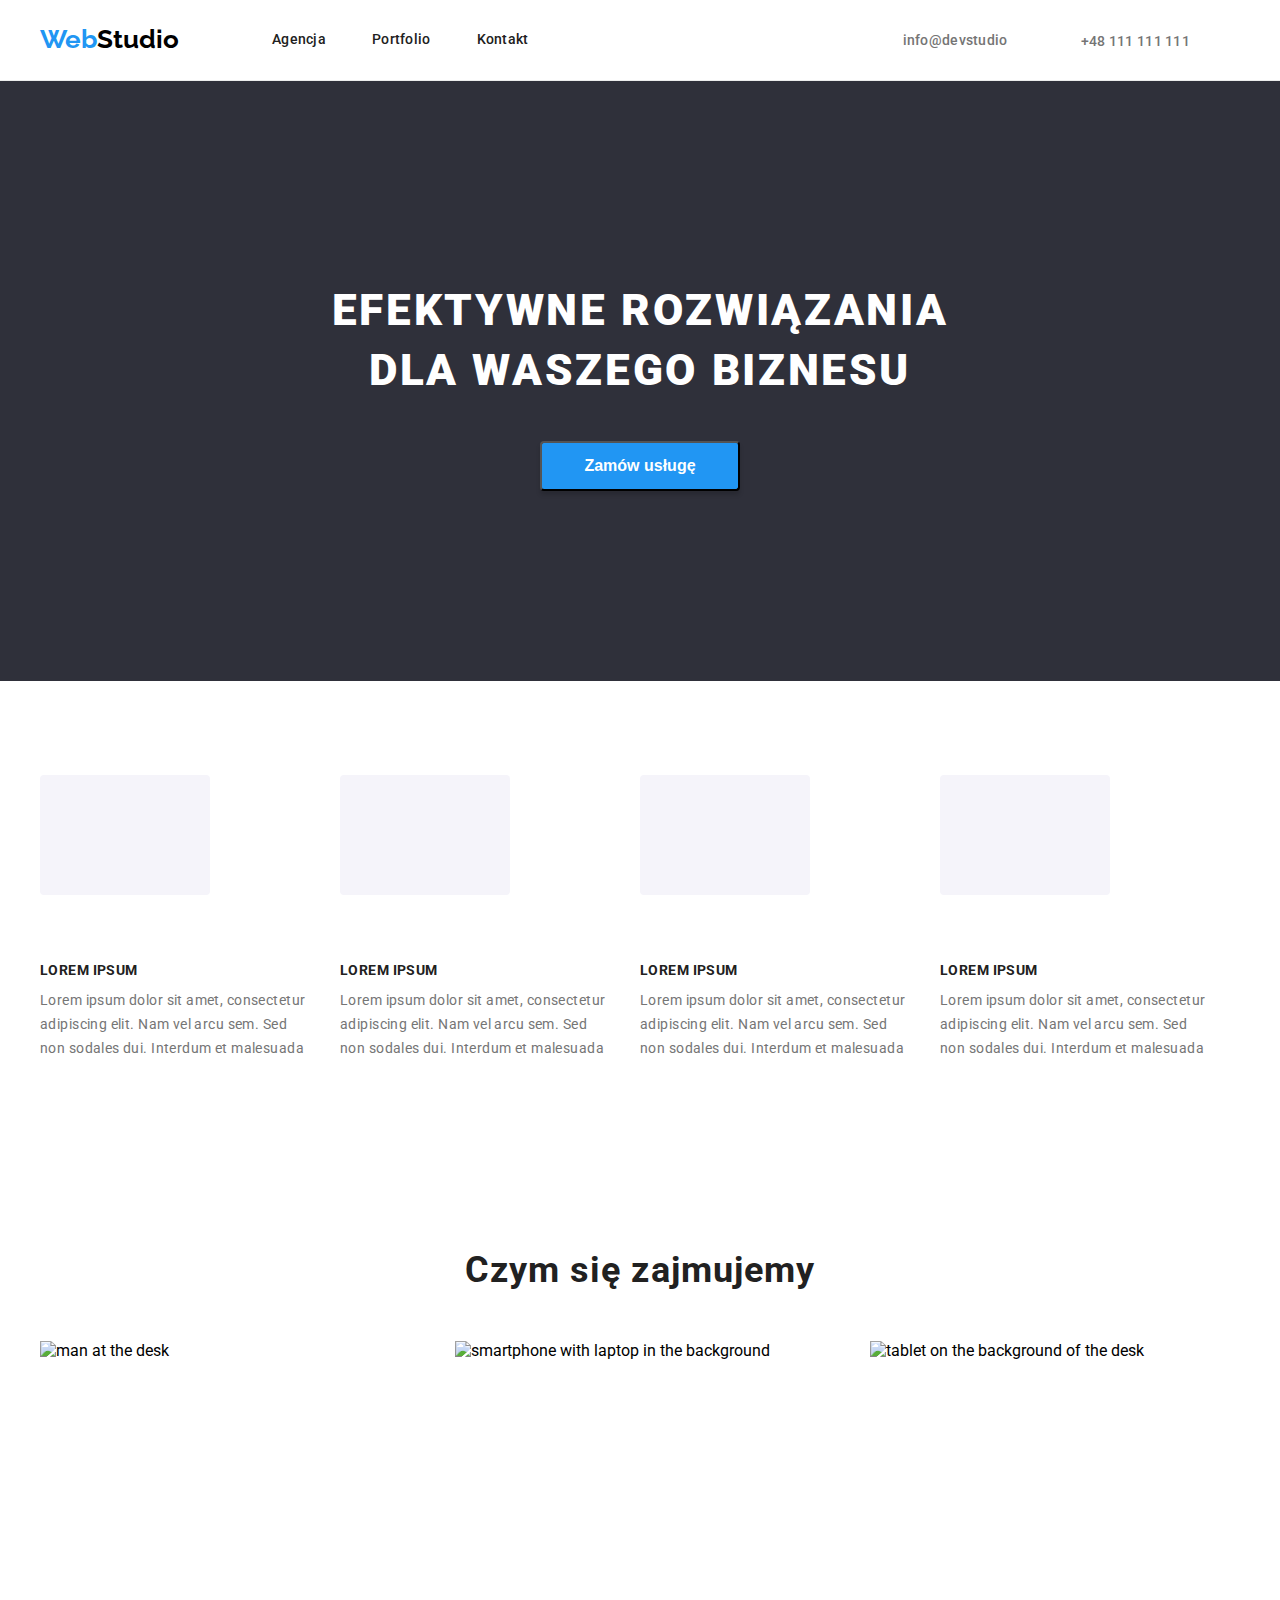
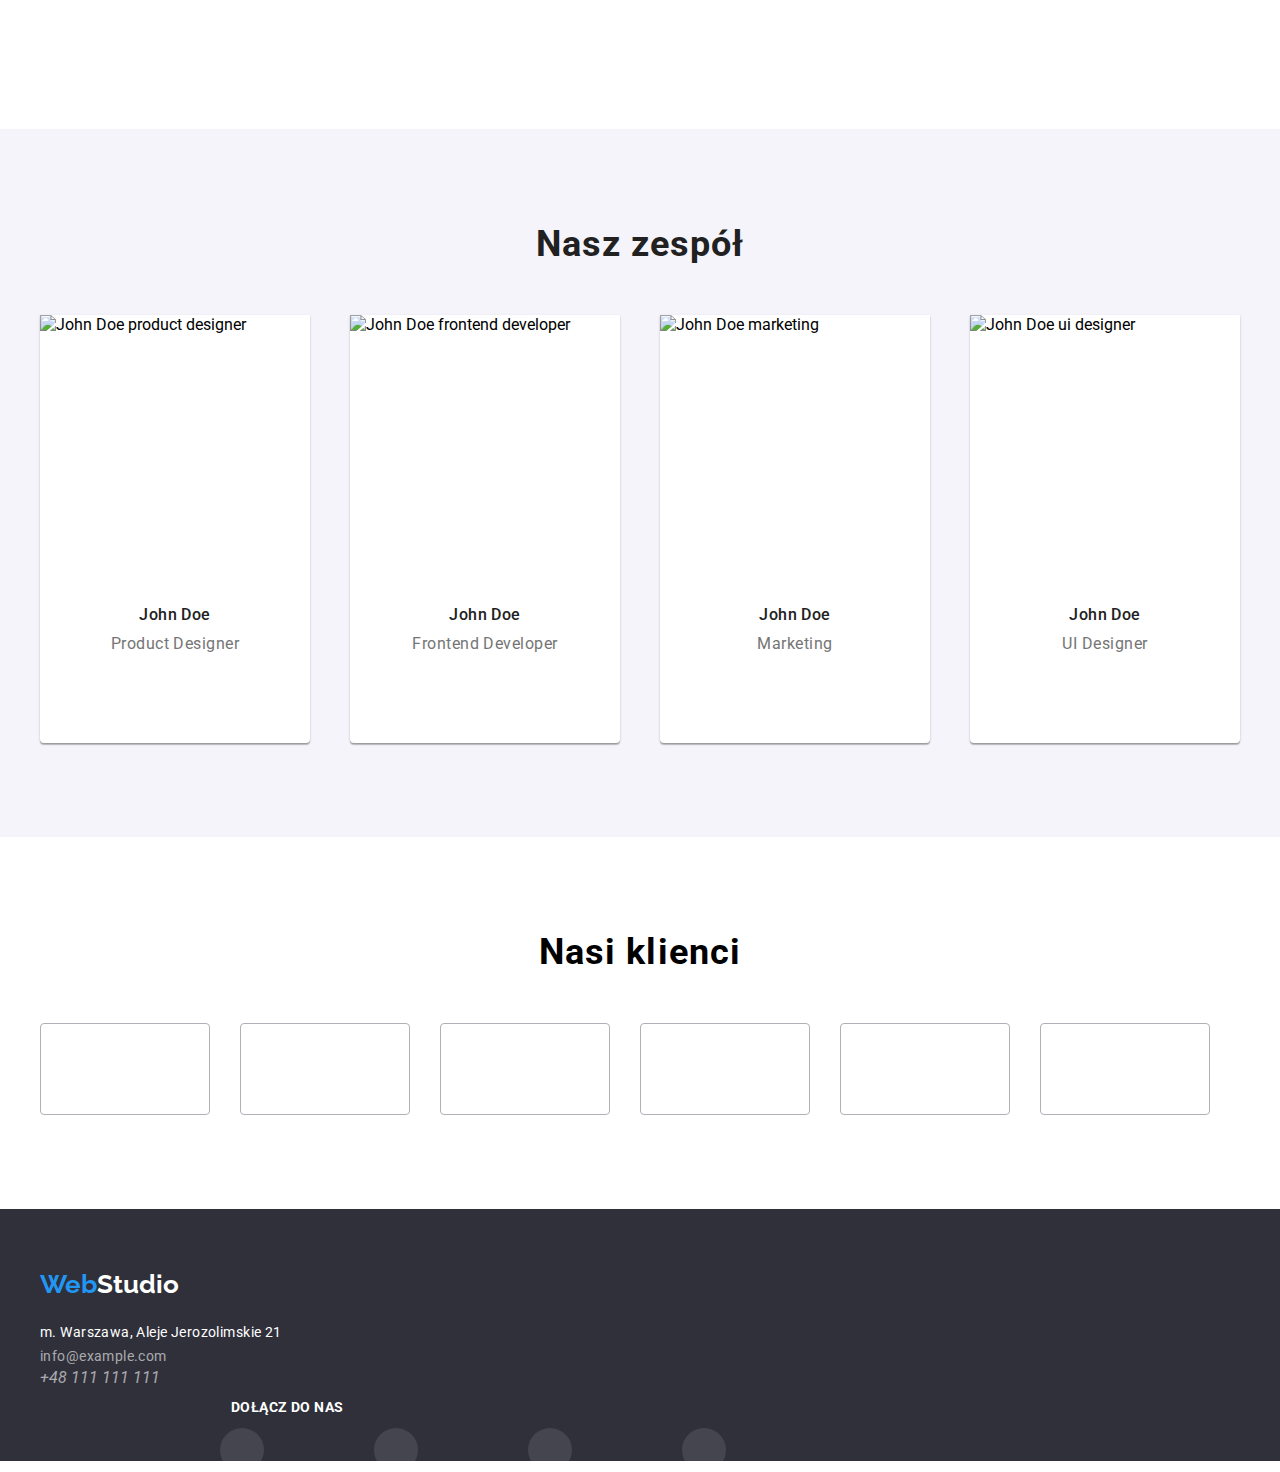
==== index.html @ ad904552 "Footer update" ====
<!DOCTYPE html>
<html lang="pl">
  <head>
    <meta charset="UTF-8" />
    <meta http-equiv="X-UA-Compatible" content="IE=edge" />
    <meta name="viewport" content="width=device-width, initial-scale=1.0" />
    <link
      href="https://fonts.googleapis.com/css2?family=Raleway:wght@700&family=Roboto:wght@400;500;700;900&display=swap"
      rel="stylesheet"
    />
    <link
      rel="stylesheet"
      href="node_modules/modern-normalize/modern-normalize.css"
    />
    <link rel="stylesheet" href="./css/styles.css" />
    <title>WebStudio</title>
  </head>
  <body>
    <header class="header">
      <div class="container header-nav">
        <nav class="header-nav">
          <a class="logo link" href="index.html"
            >Web<span class="studio-top">Studio</span></a
          >
          <ul class="header-nav-list list">
            <li class="header-nav-item">
              <a class="header-nav-link link" href="index.html">Agencja</a>
            </li>
            <li class="header-nav-item">
              <a class="header-nav-link link" href="portfolio.html"
                >Portfolio</a
              >
            </li>
            <li class="header-nav-item">
              <a class="header-nav-link link" href="kontakt.html">Kontakt</a>
            </li>
          </ul>
        </nav>
        <ul class="header-contact-list list">
          <li class="header-contact-item">
            <a class="header-contact-link link" href="mailto:info@devstudio.com"
              ><svg class="contact-icon" width="16" height="12">
                <use href="./images/icons.svg#icon-envelope-1"></use>
              </svg>
              info@devstudio</a
            >
          </li>
          <li class="header-contact-item">
            <a class="header-contact-link link" href="tel:+48111111111"
              ><svg class="contact-icon" width="10" height="16">
                <use href="./images/icons.svg#icon-phone"></use>
              </svg>
              +48 111 111 111</a
            >
          </li>
        </ul>
      </div>
    </header>
    <main>
      <section class="orders">
        <div class="container">
          <h1 class="order-title">EFEKTYWNE ROZWIĄZANIA DLA WASZEGO BIZNESU</h1>
          <button class="order-btn" type="button">Zamów usługę</button>
        </div>
      </section>
      <section class="feature-menu">
        <div class="container">
          <ul class="feature-list list">
            <li class="feature-item">
              <svg class="feature-icon" width="270" height="120">
                <use href="./images/icons.svg#icon-antenna-1"></use>
              </svg>
              <h4 class="feature-header">Lorem ipsum</h4>
              <p class="feature-text">
                Lorem ipsum dolor sit amet, consectetur adipiscing elit. Nam vel
                arcu sem. Sed non sodales dui. Interdum et malesuada
              </p>
            </li>
            <li class="feature-item">
              <svg class="feature-icon">
                <use href="./images/icons.svg#icon-clock-1"></use>
              </svg>
              <h4 class="feature-header">Lorem ipsum</h4>
              <p class="feature-text">
                Lorem ipsum dolor sit amet, consectetur adipiscing elit. Nam vel
                arcu sem. Sed non sodales dui. Interdum et malesuada
              </p>
            </li>
            <li class="feature-item">
              <svg class="feature-icon">
                <use href="./images/icons.svg#icon-diagram-1"></use>
              </svg>
              <h4 class="feature-header">Lorem ipsum</h4>
              <p class="feature-text">
                Lorem ipsum dolor sit amet, consectetur adipiscing elit. Nam vel
                arcu sem. Sed non sodales dui. Interdum et malesuada
              </p>
            </li>
            <li class="feature-item">
              <svg class="feature-icon" >
                <use href="./images/icons.svg#icon-astronaut-1"></use>
              </svg>
              <h4 class="feature-header">Lorem ipsum</h4>
              <p class="feature-text">
                Lorem ipsum dolor sit amet, consectetur adipiscing elit. Nam vel
                arcu sem. Sed non sodales dui. Interdum et malesuada
              </p>
            </li>
          </ul>
        </div>
      </section>
      <section class="we-do">
        <div class="container">
          <h2 class="we-do-title">Czym się zajmujemy</h2>
          <ul class="we-do-list list">
            <li class="we-do-item">
              <img
                src="images/desktop.jpg"
                alt="man at the desk"
                width="370"
                height="294"
              />
            </li>
            <li class="we-do-item">
              <img
                src="images/mobile.jpg"
                alt="smartphone with laptop in the background"
                width="370"
                height="294"
              />
            </li>
            <li class="we-do-item">
              <img
                src="images/tablet.jpg"
                alt="tablet on the background of the desk"
                width="370"
                height="294"
              />
            </li>
          </ul>
        </div>
      </section>
      <section class="our-team">
        <div class="container">
          <h2 class="our-team-title">Nasz zespół</h2>
          <ul class="our-team-list list">
            <li class="our-team-item">
              <figure>
                <img
                  src="images/product_designer.jpg"
                  alt="John Doe product designer"
                  width="270"
                  height="260"
                />
                <figcaption class="our-team-position">
                  <h3 class="worker">John Doe</h3>
                  <p class="worker-position">Product Designer</p>
                  <ul class="team-social-icon-list list">
                    <li class="team-social-icon-item">
                      <a class="team-social-icon-link link" href="#">
                        <svg class="team-social-icon" width="20" height="20">
                          <use href="./images/icons.svg#icon-instagram"></use>
                        </svg>
                      </a>
                    </li>
                    <li class="team-social-icon-item">
                      <a class="team-social-icon-link link" href="#">
                        <svg class="team-social-icon" width="20" height="20">
                          <use href="./images/icons.svg#icon-twitter"></use>
                        </svg>
                      </a>
                    </li>
                    <li class="team-social-icon-item">
                      <a class="team-social-icon-link link" href="#">
                        <svg class="team-social-icon" width="20" height="20">
                          <use href="./images/icons.svg#icon-facebook"></use>
                        </svg>
                      </a>
                    </li>
                    <li class="team-social-icon-item">
                      <a class="team-social-icon-link link" href="#">
                        <svg class="team-social-icon" width="20" height="20">
                          <use href="./images/icons.svg#icon-linkedin2"></use>
                        </svg>
                      </a>
                    </li>
                  </ul>
                </figcaption>
              </figure>
            </li>
            <li class="our-team-item">
              <figure>
                <img
                  src="images/frontend_developer.jpg"
                  alt="John Doe frontend developer"
                  width="270"
                  height="260"
                />
                <figcaption class="our-team-position">
                  <h3 class="worker">John Doe</h3>
                  <p class="worker-position">Frontend Developer</p>
                  <ul class="team-social-icon-list list">
                    <li class="team-social-icon-item">
                      <a class="team-social-icon-link link" href="#">
                        <svg class="team-social-icon" width="20" height="20">
                          <use href="./images/icons.svg#icon-instagram"></use>
                        </svg>
                      </a>
                    </li>
                    <li class="team-social-icon-item">
                      <a class="team-social-icon-link link" href="#">
                        <svg class="team-social-icon" width="20" height="20">
                          <use href="./images/icons.svg#icon-twitter"></use>
                        </svg>
                      </a>
                    </li>
                    <li class="team-social-icon-item">
                      <a class="team-social-icon-link link" href="#">
                        <svg class="team-social-icon" width="20" height="20">
                          <use href="./images/icons.svg#icon-facebook"></use>
                        </svg>
                      </a>
                    </li>
                    <li class="team-social-icon-item">
                      <a class="team-social-icon-link link" href="#">
                        <svg class="team-social-icon" width="20" height="20">
                          <use href="./images/icons.svg#icon-linkedin2"></use>
                        </svg>
                      </a>
                    </li>
                  </ul>
                </figcaption>
              </figure>
            </li>
            <li class="our-team-item">
              <figure>
                <img
                  src="images/marketing.jpg"
                  alt="John Doe marketing"
                  width="270"
                  height="260"
                />
                <figcaption class="our-team-position">
                  <h3 class="worker">John Doe</h3>
                  <p class="worker-position">Marketing</p>
                  <ul class="team-social-icon-list list">
                    <li class="team-social-icon-item">
                      <a class="team-social-icon-link link" href="#">
                        <svg class="team-social-icon" width="20" height="20">
                          <use href="./images/icons.svg#icon-instagram"></use>
                        </svg>
                      </a>
                    </li>
                    <li class="team-social-icon-item">
                      <a class="team-social-icon-link link" href="#">
                        <svg class="team-social-icon" width="20" height="20">
                          <use href="./images/icons.svg#icon-twitter"></use>
                        </svg>
                      </a>
                    </li>
                    <li class="team-social-icon-item">
                      <a class="team-social-icon-link link" href="#">
                        <svg class="team-social-icon" width="20" height="20">
                          <use href="./images/icons.svg#icon-facebook"></use>
                        </svg>
                      </a>
                    </li>
                    <li class="team-social-icon-item">
                      <a class="team-social-icon-link link" href="#">
                        <svg class="team-social-icon" width="20" height="20">
                          <use href="./images/icons.svg#icon-linkedin2"></use>
                        </svg>
                      </a>
                    </li>
                  </ul>
                </figcaption>
              </figure>
            </li>
            <li class="our-team-item">
              <figure>
                <img
                  src="images/ui_designer.jpg"
                  alt="John Doe ui designer"
                  width="270"
                  height="260"
                />
                <figcaption class="our-team-position">
                  <h3 class="worker">John Doe</h3>
                  <p class="worker-position">UI Designer</p>
                  <ul class="team-social-icon-list list">
                    <li class="team-social-icon-item">
                      <a class="team-social-icon-link link" href="#">
                        <svg class="team-social-icon" width="20" height="20">
                          <use href="./images/icons.svg#icon-instagram"></use>
                        </svg>
                      </a>
                    </li>
                    <li class="team-social-icon-item">
                      <a class="team-social-icon-link link" href="#">
                        <svg class="team-social-icon" width="20" height="20">
                          <use href="./images/icons.svg#icon-twitter"></use>
                        </svg>
                      </a>
                    </li>
                    <li class="team-social-icon-item">
                      <a class="team-social-icon-link link" href="#">
                        <svg class="team-social-icon" width="20" height="20">
                          <use href="./images/icons.svg#icon-facebook"></use>
                        </svg>
                      </a>
                    </li>
                    <li class="team-social-icon-item">
                      <a class="team-social-icon-link link" href="#">
                        <svg class="team-social-icon" width="20" height="20">
                          <use href="./images/icons.svg#icon-linkedin2"></use>
                        </svg>
                      </a>
                    </li>
                  </ul>
                </figcaption>
              </figure>
            </li>
          </ul>
        </div>
      </section>
      <section class="our-customers">
        <div class="container">
          <h2 class="our-customers-title">Nasi klienci</h2>
          <ul class="our-customers-list list">
            <li class="our-customers-item">
              <a class="our-customers-link" href="#">
                <svg class="our-customers-icon">
                  <use href="./images/icons.svg#icon-yanco"></use>
                </svg>
              </a>
            </li>
            <li class="our-customers-item">
              <a class="our-customers-link" href="#">
                <svg class="our-customers-icon">
                  <use href="./images/icons.svg#icon-companysheet"></use>
                </svg>
              </a>
            </li>
            <li class="our-customers-item">
              <a class="our-customers-link" href="#">
                <svg class="our-customers-icon">
                  <use href="./images/icons.svg#icon-company"></use>
                </svg>
              </a>
            </li>
            <li class="our-customers-item">
              <a class="our-customers-link" href="#">
                <svg class="our-customers-icon">
                  <use href="./images/icons.svg#icon-foster"></use>
                </svg>
              </a>
            </li>
            <li class="our-customers-item">
              <a class="our-customers-link" href="#">
                <svg class="our-customers-icon">
                  <use href="./images/icons.svg#icon-brand"></use>
                </svg>
              </a>
            </li>
            <li class="our-customers-item">
              <a class="our-customers-link" href="#">
                <svg class="our-customers-icon">
                  <use href="./images/icons.svg#icon-companybox"></use>
                </svg>
              </a>
            </li>
          </ul>
        </div>
      </section>
    </main>
    <footer class="footer-menu-nav">
      <div class="container">
        <div class="footer-content">
        <h3 class="footer-logo">
          <a class="logo link" href="index.html"
            >Web<span class="studio-bottom">Studio</span></a
          >
        </h3>
        <address class="footer-contact">
          <ul class="footer-contact-list">
            <li class="footer-contact-item adress">
              m. Warszawa, Aleje Jerozolimskie 21
            </li>
            <li class="footer-contact-item">
              <a class="footer-contact-link link" href="mailto:info@example.com"
                >info@example.com</a
              >
            </li>
            <li>
              <a class="footer-contact-link link" href="+48111111111"
                >+48 111 111 111</a
              >
            </li>
          </ul>
        </address>
        </div>
 
        <h3 class="footer-social-icon-title">DOŁĄCZ DO NAS</h3>
       <div class="footer-social-icon">
        
        <ul class="footer-social-icon-list list">
          
          <li class="footer-social-icon-item">
            <a class="footer-social-link link" href="#">
              <svg class="footer-social-icon">
                <use href="./images/icons.svg#icon-instagram"></use>
              </svg>
              </a>
          </li>

          <li class="footer-social-icon-item">
            <a class="footer-social-link link" href="#">
              <svg class="footer-social-icon">
                <use href="./images/icons.svg#icon-twitter"></use>
              </svg>
              </a>
          </li>
          <li class="footer-social-icon-item">
            <a class="footer-social-link link" href="#">
              <svg class="footer-social-icon">
                <use href="./images/icons.svg#icon-facebook"></use>
              </svg>
            </a>  
          </li>
          <li class="footer-social-icon-item">
            <a class="footer-social-link link" href="#">
              <svg class="footer-social-icon">
                <use href="./images/icons.svg#icon-linkedin2"></use>
              </svg>
            </a>
          </li>
        </ul>
      </div>
      </div>
    </footer>
  </body>
</html>
---- css/styles.css ----
* {
  margin: 0px;
  padding: 0px;
}

*,
*::before,
*::after {
  box-sizing: border-box;
}
:root {
  --main-font: "Roboto", sans-serif;
  --second-font: "Raleway", sans-serif;
  --brand-color: #212121;
  --studio-top-color: rgb(0, 0, 0);
  --studio-bottom-color: #ffffff;
  --team-background-color: #f5f4fa;
  --menu-nav-menu-footer-bckgr: #2f303a;
  --link-color-hover: #2196f3;
  --color-icon: #afb1b8;
}

body {
  font-family: var(--main-font);
}

.link {
  text-decoration: none;
}

h1,
h2,
h3,
h4,
h5,
h6,
p,
ul {
  margin: 0;
  padding: 0;
}

.container {
  max-width: 1200px;
  margin: 0 auto;
  align-items: center;
  /* outline: 2px dashed #f44336; */
}

img {
  display: block;
}

/* index.html */
.header-nav-link {
  font-weight: 500;
  font-size: 14px;
  line-height: 1.14;
  letter-spacing: 0.02em;
  color: var(--brand-color);
}

.header-nav-link:hover,
.header-nav-link:focus,
.header-contact-link:hover,
.header-contact-link:focus {
  color: #2196f3;
}

.header-contact-link {
  width: 110px;
  height: 16px;
  left: 1263px;
  top: 32px;
  font-family: "Roboto";
  font-style: normal;
  font-weight: 500;
  font-size: 14px;
  line-height: 1.14;
  letter-spacing: 0.02em;
  color: #757575;
}

.header {
  border-bottom: 1px solid #ececec;
}

.header .container {
  display: flex;
  align-items: center;
}

.header-nav {
  display: flex;
  align-items: center;
}

.header-nav-list {
  display: flex;
  margin-left: 93px;
}
.header-nav-link {
  display: block;
  padding-top: 32px;
  padding-bottom: 32px;
  font-weight: 500;
  font-size: 14px;
  line-height: 1.14;
  letter-spacing: 0.02em;
}

.header-contact-list {
  display: flex;
  margin-left: auto;
}
.header-contact-link {
  margin-right: 50px;
}

.header-nav-item:not(:last-child) {
  margin-right: 46px;
}

.contact-icon {
  margin-right: 10px;
  fill: currentColor;
}
.logo {
  font-family: "Raleway";
  font-style: normal;
  font-weight: 700;
  font-size: 26px;
  line-height: 1.2;
  color: #2196f3;
  text-align: center;
  align-items: center;
}

.studio-top {
  color: var(--studio-top-color);
}
ul {
  list-style: none;
}

.order-btn {
  background: #2196f3;

  font-weight: 700;
  font-size: 16px;
  line-height: 1.88;
  width: 200px;
  height: 50px;
  box-shadow: 0px 4px 4px rgba(0, 0, 0, 0.15);
  border-radius: 4px;
  color: white;
  display: block;
  margin-left: auto;
  margin-right: auto;
}

.order-btn:hover,
.order-btn:focus {
  cursor: pointer;
}

.orders {
  height: 600px;
  margin-left: auto;
  margin-right: auto;
}
.orders,
.footer-menu-nav {
  background-color: var(--menu-nav-menu-footer-bckgr);
}

.order-title {
  font-style: normal;
  font-weight: 900;
  font-size: 44px;
  line-height: 1.36;
  text-align: center;
  letter-spacing: 0.06em;
  align-items: center;
  color: #ffffff;
  width: 696px;
  margin-left: auto;
  margin-right: auto;
  margin-bottom: 40px;
  display: block;
  padding-top: 200px;
  padding-bottom: auto;
}

.orders {
  background-image: linear-gradient(
      to right,
      rgba(47, 48, 58, 0.4),
      rgba(47, 48, 58, 0.4)
    ),
    url("../images/background_order.jpg");
  max-width: 1600px;
  height: 600px;
}

.feature-menu {
  padding-top: 94px;
  padding-bottom: 94px;
}

.feature-icon {
  max-width: 170px;
  height: 120px;
  background: #f5f4fa;
  border-radius: 4px;
  margin-bottom: 30px;
}
.feature-header {
  font-family: "Roboto";
  font-style: normal;
  font-weight: 700;
  font-size: 14px;
  line-height: 1.14;
  letter-spacing: 0.03em;
  text-transform: uppercase;
  color: #212121;
  margin-bottom: 10px;
  margin-top: 30px;
}
.feature-list {
  font-family: "Roboto";
  font-style: normal;
  font-weight: 400;
  font-size: 14px;
  line-height: 1.71;
  letter-spacing: 0.03em;
  color: #757575;
  display: flex;
}
.feature-item {
  margin-right: 30px;
  
}
.we-do-title,
.our-team-title {
  font-family: "Roboto";
  font-style: normal;
  font-weight: 700;
  font-size: 36px;
  line-height: 1.17;
  text-align: center;
  letter-spacing: 0.03em;
  color: #212121;
}
.we-do-title,
.our-team-title {
  padding-top: 94px;
  padding-bottom: 50px;
}

.we-do-list {
  display: flex;
  justify-content: space-between;
  padding-bottom: 94px;
}

.we-do-item:not(:last-child) {
  margin-right: 30px;
}
.our-team {
  background-color: var(--team-background-color);
}

.our-team-list {
  display: flex;
  justify-content: space-between;
}

.our-team-item {
  width: 270px;
  height: 428px;
  background: var(--studio-bottom-color);
  box-shadow: 0px 1px 3px rgba(0, 0, 0, 0.12), 0px 1px 1px rgba(0, 0, 0, 0.14),
    0px 2px 1px rgba(0, 0, 0, 0.2);
  border-radius: 0px 0px 4px 4px;
  margin-bottom: 94px;
  align-items: center;
}
.our-team-item:not(:last-child) {
  margin-right: 30px;
}

.our-team-position {
  padding-top: 30px;
  padding-bottom: 30px;
}

.our-team-icon {
  fill: currentColor;
  margin: 12px 0px 0px 12px;
}

.worker {
  font-family: "Roboto";
  font-style: normal;
  font-weight: 500;
  font-size: 16px;
  line-height: 1.19;
  text-align: center;
  letter-spacing: 0.03em;
  color: #212121;
}

.worker-position {
  font-weight: 400;
  font-size: 16px;
  line-height: 1.19;
  text-align: center;
  letter-spacing: 0.03em;
  color: #757575;
  margin-top: 10px;
}

.team-social-icon-list {
  display: flex;
  justify-content: center;
}
.team-social-icon-link {
  display: flex;
  width: 44px;
  height: 44px;
  color: #afb1b8;

  border-radius: 50%;
  align-items: center;
  justify-content: space-around;
}
.team-social-icon-item:not(:last-child) {
  margin-right: 10px;
}
.team-social-icon {
  width: 20px;
  height: 20px;
  fill: currentColor;
}

.team-social-icon-link:hover,
.team-social-icon-link:focus {
  color: #ffffff;
  background-color: var(--link-color-hover);
}

.our-customers-title {
  font-weight: 700;
  font-size: 36px;
  line-height: 42px;
  text-align: center;
  letter-spacing: 0.03em;
  margin-top: 94px;
}
.our-customers-link {
  border: 1px solid #afb1b8;
  border-radius: 4px;
  margin-top: 50px;
  margin-bottom: 94px;
  margin-right: 30px;
  box-sizing: border-box;
  width: 170px;
  height: 92px;
  align-items: center;
  justify-content: center;
  display: flex;
  fill: var(--color-icon);
}
.our-customers-icon {
  width: 106px;
  height: 60px;
}
.our-customers-list {
  display: flex;
  justify-content: space-between;
}
.our-customers-link:hover,
.our-customers-link:focus {
  fill: var(--link-color-hover);
  border: 1px solid var(--link-color-hover);
}

.studio-bottom {
  color: var(--studio-bottom-color);
}

  
.footer-menu-nav {
  height: 252px;
  left: 0px;
  top: 2097px;
  padding-top: 60px;
  padding-bottom: 60px;
}

.footer-logo {
  padding-bottom: 20px;
}

.footer-contact-item {
  font-family: "Roboto";
  font-style: normal;
  font-weight: 400;
  font-size: 14px;
  line-height: 24px;
  letter-spacing: 0.03em;
  color: #ffffff;
}

.footer-contact-link {
  color: rgba(255, 255, 255, 0.6);
}

.footer-contact-link:hover,
.footer-contact-link:focus {
  color: #2196f3;
}

.footer-social-icon-title {
  font-family: "Roboto";
  font-style: normal;
  font-weight: 700;
  font-size: 14px;
  line-height: 1.4px;
  letter-spacing: 0.03em;
  color: #ffffff;
  display: flex;
  margin-left: 171px;
  padding: 20px;
  
}


.footer-social-icon-list {
  display: flex;
  margin-left: 70px;
  
}
.footer-social-link {
  display: flex;
  width: 44px;
  height: 44px;
  border-radius: 50%;
  align-items: center;
  justify-content: center;
  fill: var(--studio-bottom-color);
  background: rgba(255, 255, 255, 0.1);
  margin-left: 110px;
}
.footer-social-icon {
  width: 20px;
  height: 20px;
}
.footer-social-link:hover,
.footer-social-link:focus {
  background-color: var(--link-color-hover);
}
/* portfolio.html */

.portfolio-projects-btn {
  display: flex;
}
.portfolio-btn {
  font-weight: 500;
  font-size: 16px;
  line-height: 1.6;
  text-align: center;
  letter-spacing: 0.03em;
  border-radius: 4px;
  border: none;
  cursor: pointer;
  color: var(--brand-color);
  display: inline-block;
  min-width: 77px;
  border: 1px solid transparent;
  padding: 6px 22px;
  margin-top: 100px;
}
.portfolio-btn-item {
  display: inline-block;
  justify-content: center;
  padding-bottom: 50px;
}
.portfolio-btn-item:not(:last-child) {
  margin-right: 8px;
}
.portfolio-btn-list {
  display: flex;
  justify-content: center;
}
.portfolio-btn:hover,
.portfolio-btn:focus {
  color: var(--team-background-color);
  background: var(--link-color-hover);
}

.portfolio-title-client {
  font-weight: 700;
  font-size: 18px;
  line-height: 2;
  letter-spacing: 0.06em;
}

.portfolio-title-client-link {
  font-weight: 400;
  font-size: 16px;
  line-height: 30px;
  letter-spacing: 0.03em;
  color: #757575;
}

.portfolio-list {
  display: flex;
  flex-wrap: wrap;
  justify-content: center;
  justify-content: space-between;
  margin-right: 30px;
  margin-bottom: 30px;
}
.portfolio-item {
  margin-right: 10px;
  margin-bottom: 30px;
  display: flex;
  flex-wrap: wrap;
  flex-basis: auto;
}
.portfolio-title-description {
  max-width: 370px;
  padding: 20px 24px;
  border: 1px solid #eeeeee;
}
.portfolio-item:hover,
.portfolio-item:focus {
  box-shadow: 0px 1px 1px rgba(0, 0, 0, 0.12), 0px 4px 4px rgba(0, 0, 0, 0.06),
    1px 4px 6px rgba(0, 0, 0, 0.16);
  cursor: pointer;
}
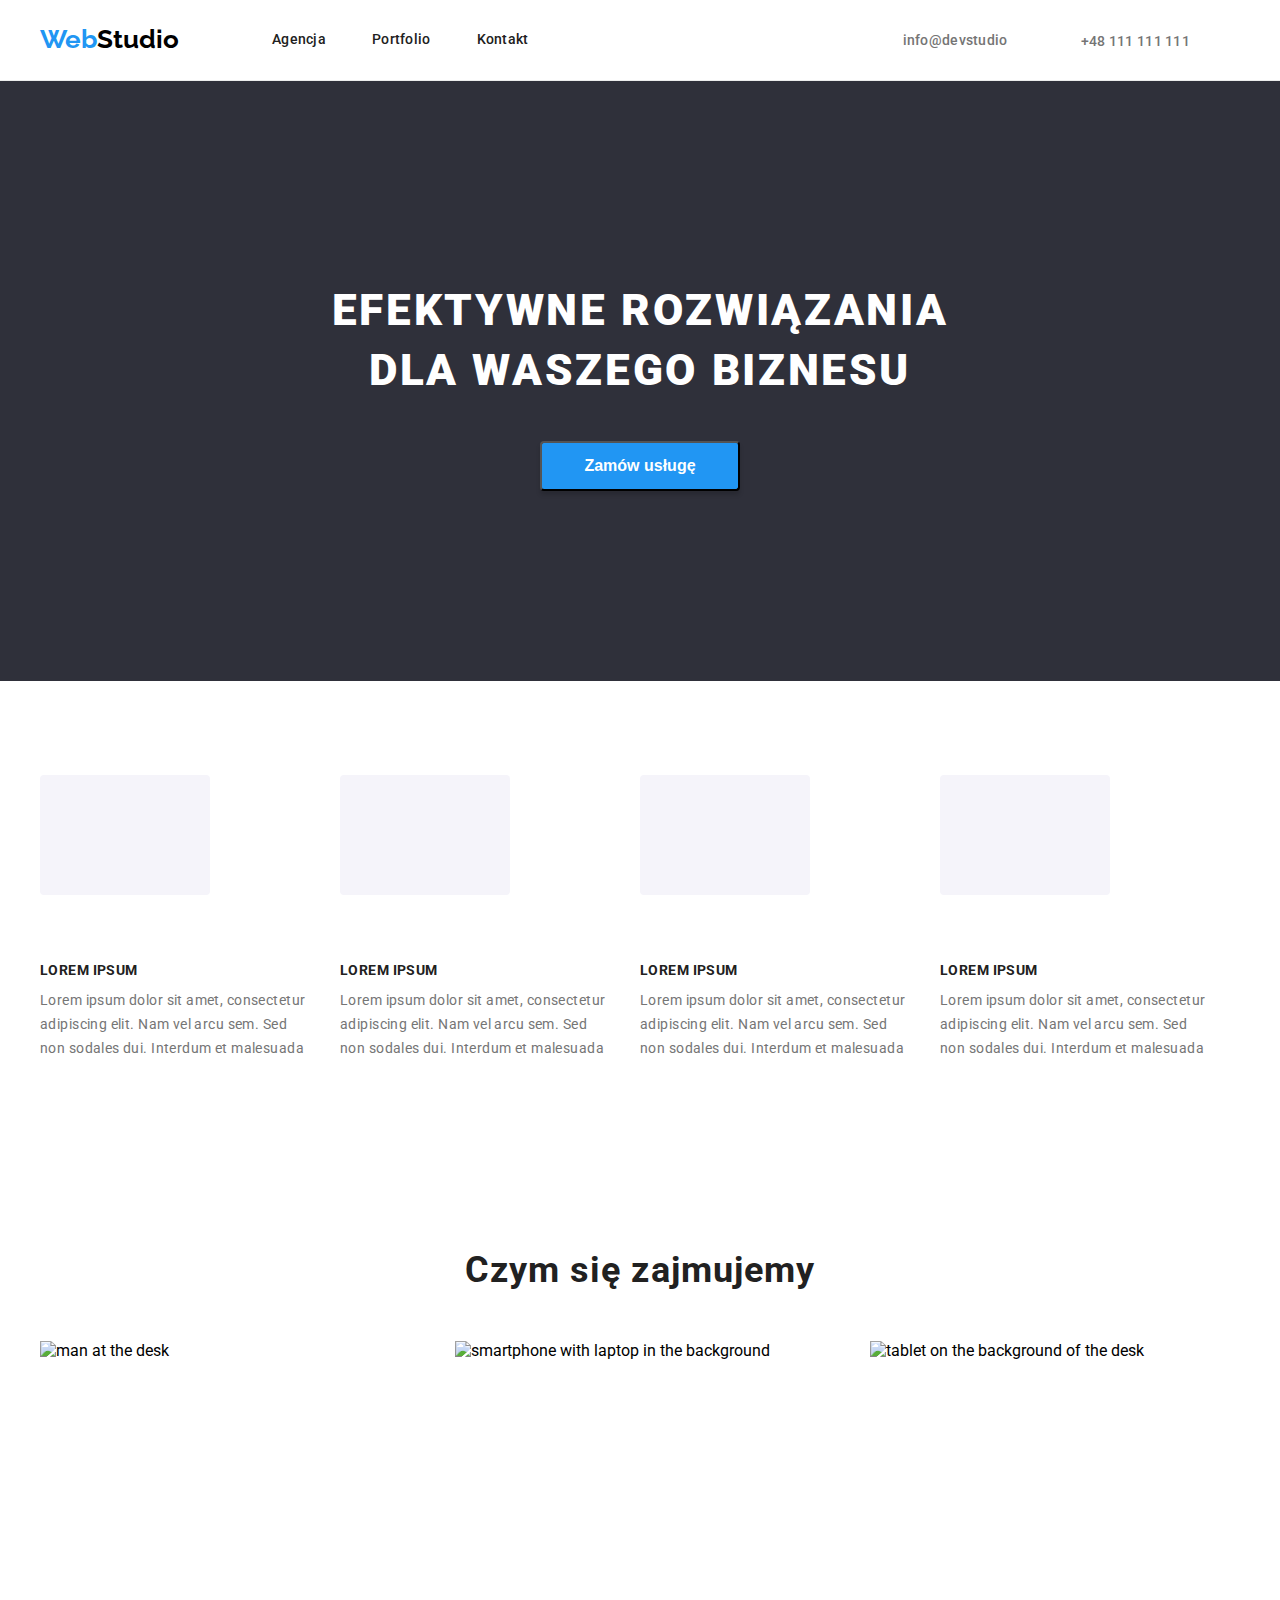
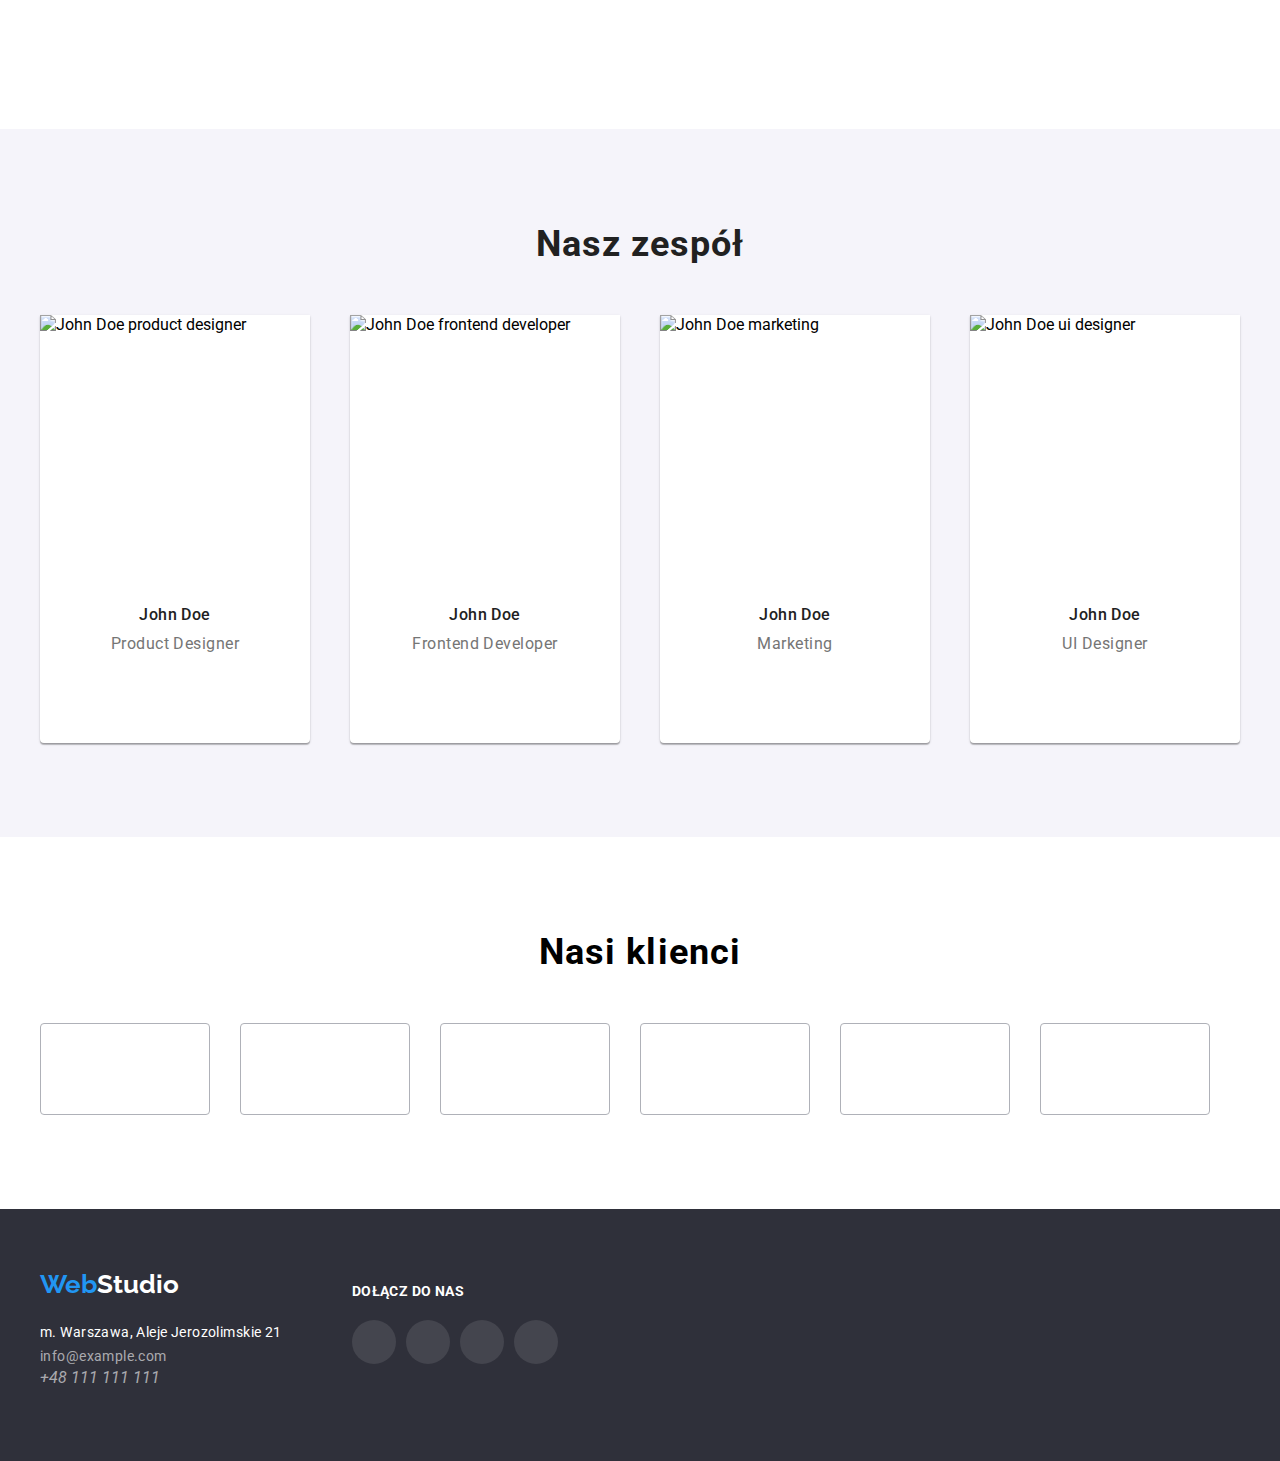
==== commit cab8bd22: "Social icons update" ====
--- a/index.html
+++ b/index.html
@@ -97,7 +97,7 @@
               </p>
             </li>
             <li class="feature-item">
-              <svg class="feature-icon" >
+              <svg class="feature-icon">
                 <use href="./images/icons.svg#icon-astronaut-1"></use>
               </svg>
               <h4 class="feature-header">Lorem ipsum</h4>
@@ -376,66 +376,65 @@
     <footer class="footer-menu-nav">
       <div class="container">
         <div class="footer-content">
-        <h3 class="footer-logo">
-          <a class="logo link" href="index.html"
-            >Web<span class="studio-bottom">Studio</span></a
-          >
-        </h3>
-        <address class="footer-contact">
-          <ul class="footer-contact-list">
-            <li class="footer-contact-item adress">
-              m. Warszawa, Aleje Jerozolimskie 21
-            </li>
-            <li class="footer-contact-item">
-              <a class="footer-contact-link link" href="mailto:info@example.com"
-                >info@example.com</a
-              >
-            </li>
-            <li>
-              <a class="footer-contact-link link" href="+48111111111"
-                >+48 111 111 111</a
-              >
-            </li>
-          </ul>
-        </address>
-        </div>
- 
-        <h3 class="footer-social-icon-title">DOŁĄCZ DO NAS</h3>
-       <div class="footer-social-icon">
-        
-        <ul class="footer-social-icon-list list">
-          
-          <li class="footer-social-icon-item">
-            <a class="footer-social-link link" href="#">
-              <svg class="footer-social-icon">
-                <use href="./images/icons.svg#icon-instagram"></use>
-              </svg>
-              </a>
-          </li>
+          <h3 class="footer-logo">
+            <a class="logo link" href="index.html"
+              >Web<span class="studio-bottom">Studio</span></a
+            >
+          </h3>
+          <address class="footer-contact">
+            <ul class="footer-contact-list">
+              <li class="footer-contact-item adress">
+                m. Warszawa, Aleje Jerozolimskie 21
+              </li>
+              <li class="footer-contact-item">
+                <a
+                  class="footer-contact-link link"
+                  href="mailto:info@example.com"
+                  >info@example.com</a
+                >
+              </li>
+              <li>
+                <a class="footer-contact-link link" href="+48111111111"
+                  >+48 111 111 111</a
+                >
+              </li>
+            </ul>
+          </address>
+        </div>
 
-          <li class="footer-social-icon-item">
-            <a class="footer-social-link link" href="#">
-              <svg class="footer-social-icon">
-                <use href="./images/icons.svg#icon-twitter"></use>
-              </svg>
-              </a>
-          </li>
-          <li class="footer-social-icon-item">
-            <a class="footer-social-link link" href="#">
-              <svg class="footer-social-icon">
-                <use href="./images/icons.svg#icon-facebook"></use>
-              </svg>
-            </a>  
-          </li>
-          <li class="footer-social-icon-item">
-            <a class="footer-social-link link" href="#">
-              <svg class="footer-social-icon">
-                <use href="./images/icons.svg#icon-linkedin2"></use>
-              </svg>
-            </a>
-          </li>
-        </ul>
-      </div>
+        <div class="footer-social">
+          <a class="footer-social-icon-title">DOŁĄCZ DO NAS</a>
+          <ul class="footer-social-icon-list list">
+            <li class="footer-social-icon-item">
+              <a class="footer-social-link link" href="#">
+                <svg class="footer-social-icon">
+                  <use href="./images/icons.svg#icon-instagram"></use>
+                </svg>
+              </a>
+            </li>
+            <li class="footer-social-icon-item">
+              <a class="footer-social-link link" href="#">
+                <svg class="footer-social-icon">
+                  <use href="./images/icons.svg#icon-twitter"></use>
+                </svg>
+              </a>
+            </li>
+            <li class="footer-social-icon-item">
+              <a class="footer-social-link link" href="#">
+                <svg class="footer-social-icon">
+                  <use href="./images/icons.svg#icon-facebook"></use>
+                </svg>
+              </a>
+            </li>
+            <li class="footer-social-icon-item">
+              <a class="footer-social-link link" href="#">
+                <svg class="footer-social-icon">
+                  <use href="./images/icons.svg#icon-linkedin2"></use>
+                </svg>
+              </a>
+            </li>
+          </ul>
+        </div>
       </div>
     </footer>
   </body>
--- a/css/styles.css
+++ b/css/styles.css
@@ -421,7 +421,10 @@
 .footer-contact-link:focus {
   color: #2196f3;
 }
-
+.footer-menu-nav .container {
+  display: flex;
+  align-items: center;
+}
 .footer-social-icon-title {
   font-family: "Roboto";
   font-style: normal;
@@ -430,37 +433,44 @@
   line-height: 1.4px;
   letter-spacing: 0.03em;
   color: #ffffff;
-  display: flex;
-  margin-left: 171px;
-  padding: 20px;
-  
-}
-
+}
 
 .footer-social-icon-list {
   display: flex;
-  margin-left: 70px;
-  
-}
+  padding-top: 20px;
+}
+
+.footer-social-icon-item {
+  margin-right: 10px;
+}
+
 .footer-social-link {
   display: flex;
+  border-radius: 50%;
+  align-items: center;
+  justify-content: center;
+  fill: var(--studio-bottom-color);
+  background: rgba(255, 255, 255, 0.1);
+  padding: 10px;
+  transition: color 250ms cubic-bezier(0.4, 0, 0.2, 1);
   width: 44px;
   height: 44px;
-  border-radius: 50%;
-  align-items: center;
-  justify-content: center;
-  fill: var(--studio-bottom-color);
-  background: rgba(255, 255, 255, 0.1);
-  margin-left: 110px;
-}
-.footer-social-icon {
-  width: 20px;
-  height: 20px;
-}
+  
+}
+
+.footer-social {
+  margin-left: 70px;
+  justify-content: center;
+  margin-bottom: 10px;
+}
+
 .footer-social-link:hover,
 .footer-social-link:focus {
   background-color: var(--link-color-hover);
 }
+
+
+
 /* portfolio.html */
 
 .portfolio-projects-btn {
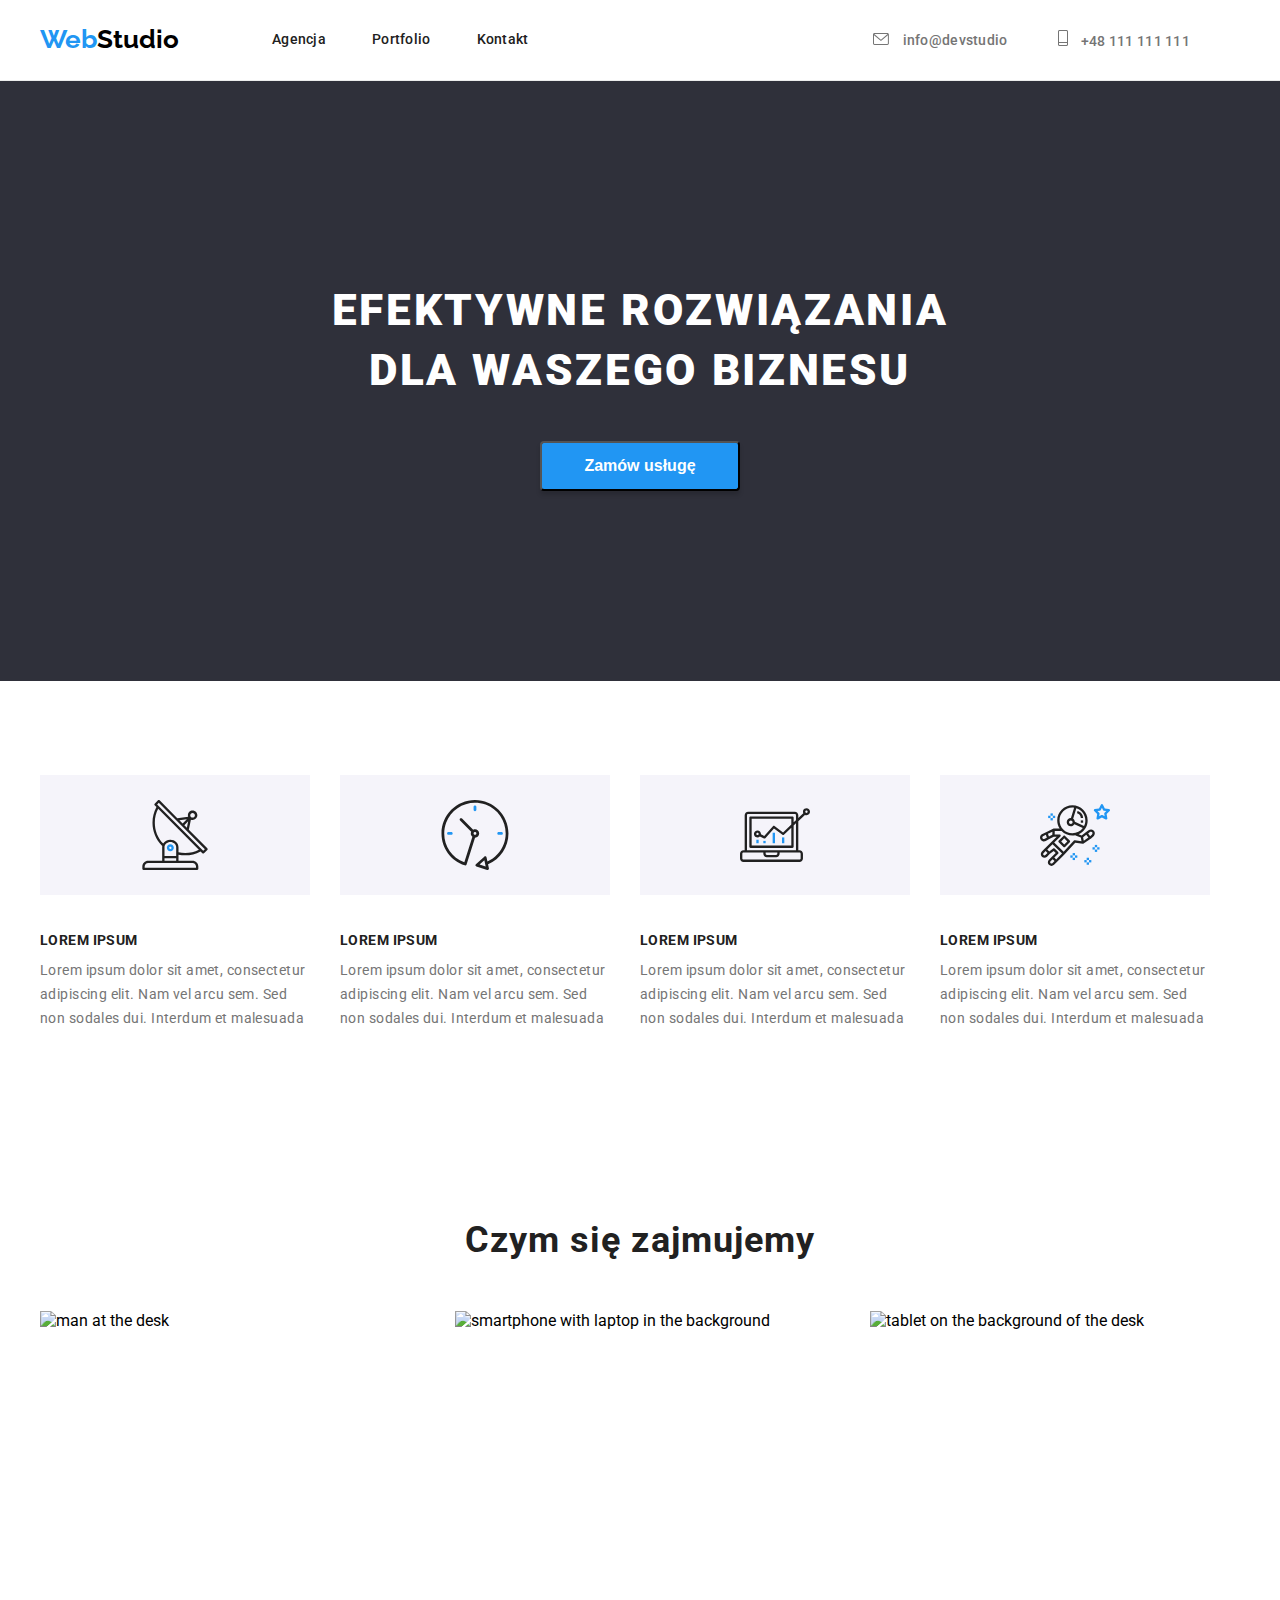
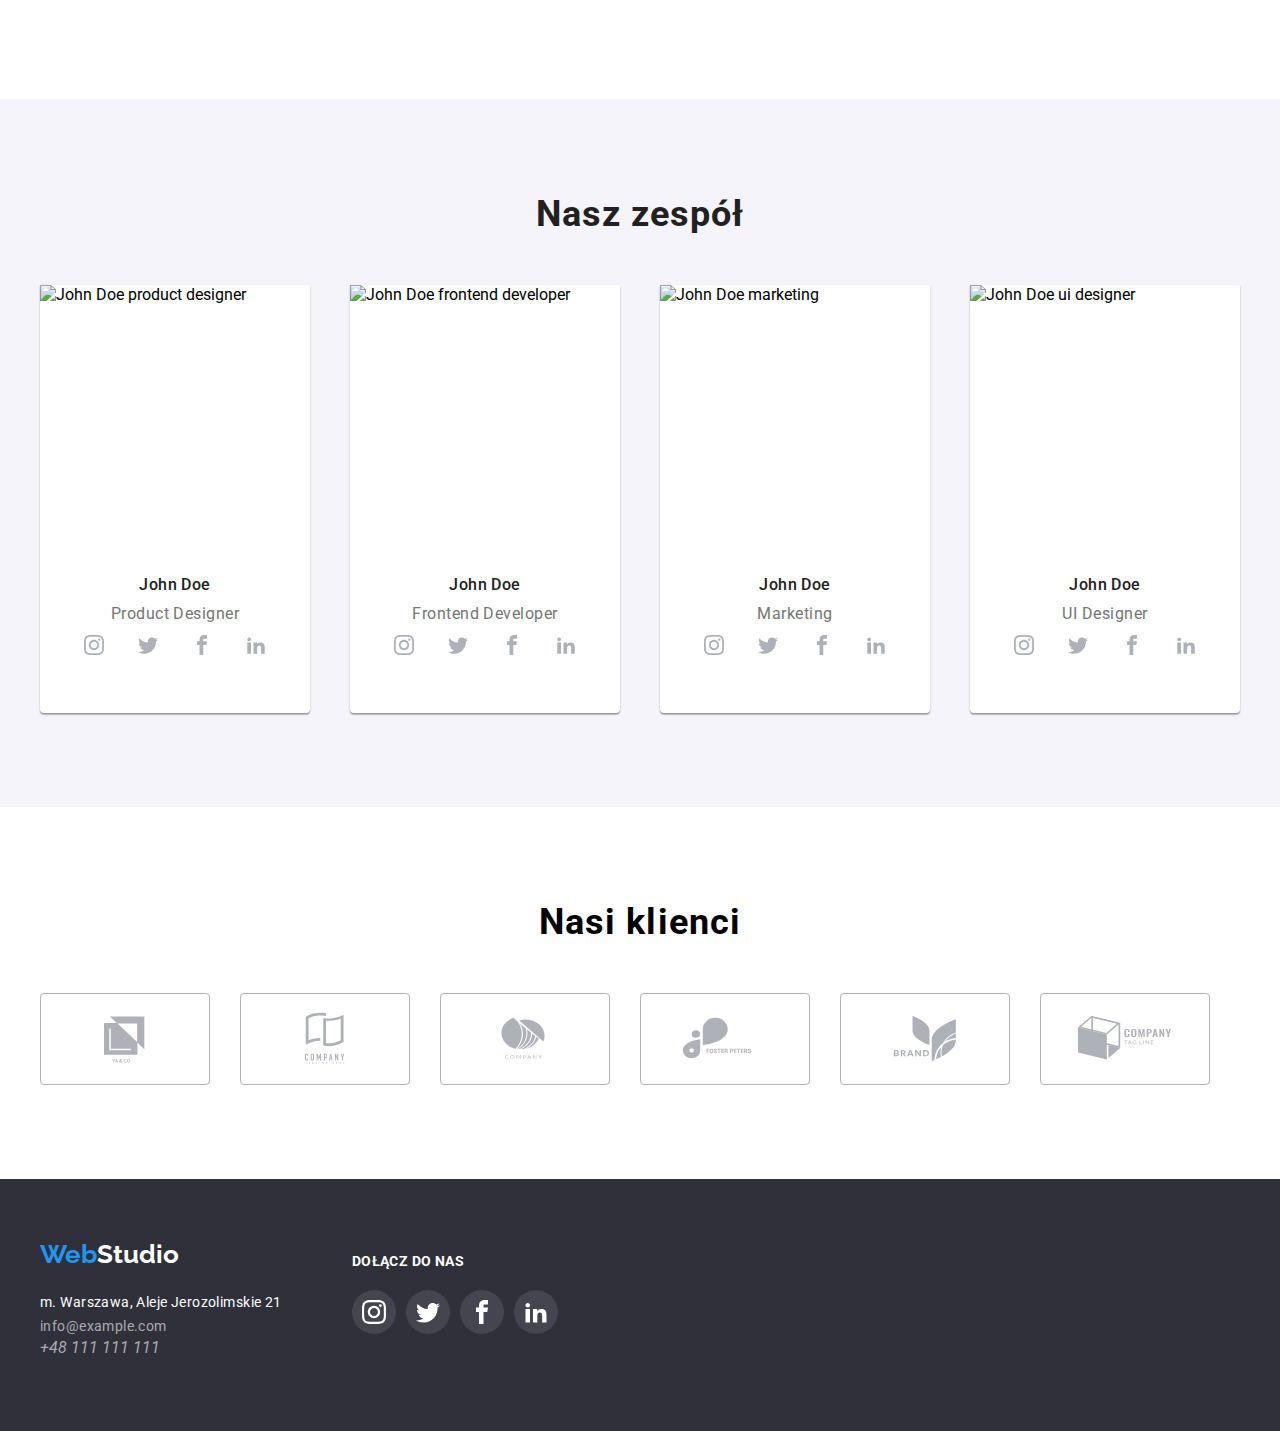
==== commit 4cab13af: "Feature item icons size update" ====
--- a/index.html
+++ b/index.html
@@ -77,7 +77,7 @@
               </p>
             </li>
             <li class="feature-item">
-              <svg class="feature-icon">
+              <svg class="feature-icon" width="270" height="120">
                 <use href="./images/icons.svg#icon-clock-1"></use>
               </svg>
               <h4 class="feature-header">Lorem ipsum</h4>
@@ -87,7 +87,7 @@
               </p>
             </li>
             <li class="feature-item">
-              <svg class="feature-icon">
+              <svg class="feature-icon"width="270" height="120">
                 <use href="./images/icons.svg#icon-diagram-1"></use>
               </svg>
               <h4 class="feature-header">Lorem ipsum</h4>
@@ -97,7 +97,7 @@
               </p>
             </li>
             <li class="feature-item">
-              <svg class="feature-icon">
+              <svg class="feature-icon"width="270" height="120">
                 <use href="./images/icons.svg#icon-astronaut-1"></use>
               </svg>
               <h4 class="feature-header">Lorem ipsum</h4>
--- a/css/styles.css
+++ b/css/styles.css
@@ -209,11 +209,9 @@
 }
 
 .feature-icon {
-  max-width: 170px;
-  height: 120px;
   background: #f5f4fa;
-  border-radius: 4px;
-  margin-bottom: 30px;
+  padding-top: 25px;
+  padding-bottom: 25px;
 }
 .feature-header {
   font-family: "Roboto";
@@ -239,8 +237,9 @@
 }
 .feature-item {
   margin-right: 30px;
-  
-}
+  max-width: 270px;
+}
+
 .we-do-title,
 .our-team-title {
   font-family: "Roboto";
@@ -424,7 +423,7 @@
 .footer-menu-nav .container {
   display: flex;
   align-items: center;
-}
+} 
 .footer-social-icon-title {
   font-family: "Roboto";
   font-style: normal;
